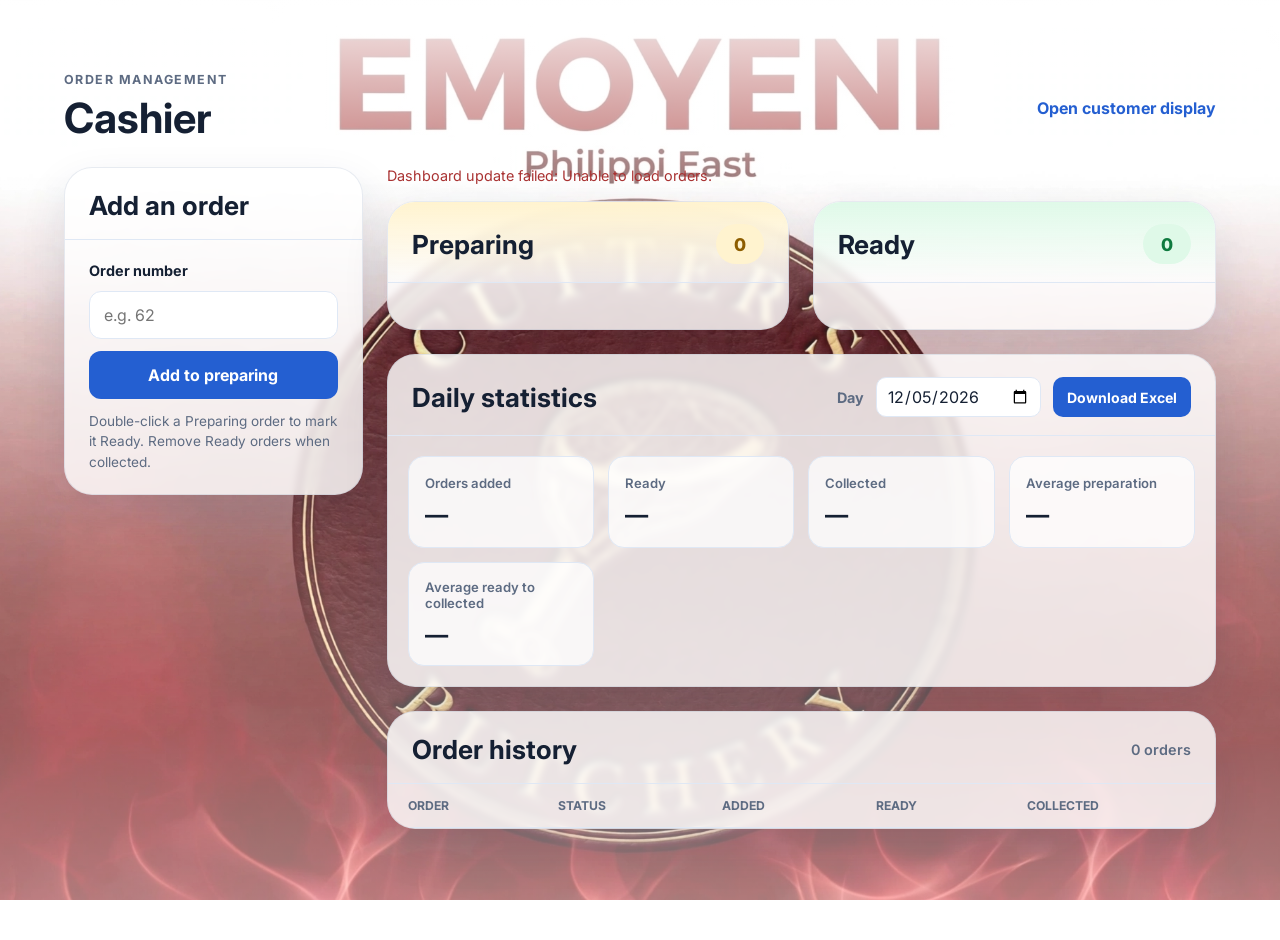
==== cashier.html @ 68243064 "first commit" ====
<!DOCTYPE html>
<html lang="en">
  <head>
    <meta charset="UTF-8" />
    <meta name="viewport" content="width=device-width, initial-scale=1.0" />
    <title>Cashier Order Management</title>
    <link rel="preconnect" href="https://fonts.googleapis.com" />
    <link rel="preconnect" href="https://fonts.gstatic.com" crossorigin />
    <link href="https://fonts.googleapis.com/css2?family=Inter:wght@400;500;600;700;800&display=swap" rel="stylesheet" />
    <link rel="stylesheet" href="styles.css" />
  </head>
  <body>
    <div class="dashboard-shell">
      <header class="topbar">
        <div>
          <p class="eyebrow">Order management</p>
          <h1>Cashier</h1>
        </div>
        <a class="cashier-link" href="/" target="_blank" rel="noopener">Open customer display</a>
      </header>

      <main class="cashier-screen-layout" aria-label="Cashier order management">
        <aside class="panel cashier-panel" aria-labelledby="cashier-title">
          <div class="panel-header">
            <h2 id="cashier-title">Add an order</h2>
          </div>
          <form id="orderForm" class="order-form">
            <label for="orderNumberInput">Order number</label>
            <input
              id="orderNumberInput"
              name="orderNumber"
              type="number"
              min="1"
              step="1"
              placeholder="e.g. 62"
              required
            />
            <button class="add-order-button" type="submit">Add to preparing</button>
          </form>
          <p class="cashier-hint">Double-click a Preparing order to mark it Ready. Remove Ready orders when collected.</p>
        </aside>

        <div>
          <p id="syncStatus" class="sync-status" role="status" aria-live="polite">Connecting to customer display...</p>
          <div class="board-grid">
            <section class="panel panel-preparing" aria-labelledby="preparing-title">
              <div class="panel-header">
                <h2 id="preparing-title">Preparing</h2>
                <span id="preparingCount" class="count-badge">0</span>
              </div>
              <div id="preparingList" class="order-list"></div>
            </section>

            <section class="panel panel-ready" aria-labelledby="ready-title">
              <div class="panel-header">
                <h2 id="ready-title">Ready</h2>
                <span id="readyCount" class="count-badge">0</span>
              </div>
              <div id="readyList" class="order-list"></div>
            </section>
          </div>

          <section class="panel stats-panel" aria-labelledby="stats-title">
            <div class="panel-header stats-header">
              <h2 id="stats-title">Daily statistics</h2>
              <label class="stats-date-label" for="statsDate">Day</label>
              <input id="statsDate" type="date" />
              <button id="exportReportButton" class="export-report-button" type="button">Download Excel</button>
            </div>
            <div class="stats-grid">
              <article class="stat-card">
                <span class="stat-label">Orders added</span>
                <strong id="statsTotal" class="stat-value">—</strong>
              </article>
              <article class="stat-card">
                <span class="stat-label">Ready</span>
                <strong id="statsReady" class="stat-value">—</strong>
              </article>
              <article class="stat-card">
                <span class="stat-label">Collected</span>
                <strong id="statsCollected" class="stat-value">—</strong>
              </article>
              <article class="stat-card">
                <span class="stat-label">Average preparation</span>
                <strong id="statsPreparationTime" class="stat-value">—</strong>
              </article>
              <article class="stat-card">
                <span class="stat-label">Average ready to collected</span>
                <strong id="statsCollectionTime" class="stat-value">—</strong>
              </article>
            </div>
          </section>

          <section class="panel history-panel" aria-labelledby="history-title">
            <div class="panel-header history-header">
              <h2 id="history-title">Order history</h2>
              <span id="historyCount" class="history-count">0 orders</span>
            </div>
            <div class="history-table-wrap">
              <table class="history-table">
                <thead>
                  <tr>
                    <th scope="col">Order</th>
                    <th scope="col">Status</th>
                    <th scope="col">Added</th>
                    <th scope="col">Ready</th>
                    <th scope="col">Collected</th>
                  </tr>
                </thead>
                <tbody id="orderHistory"></tbody>
              </table>
            </div>
          </section>
        </div>
      </main>
    </div>

    <script src="cashier.js"></script>
  </body>
</html>
---- styles.css ----
:root {
  --bg: #f4f7fb;
  --panel: #ffffff;
  --panel-alt: #eef4ff;
  --text: #152033;
  --muted: #5d6b82;
  --line: #dfe8f5;
  --preparing: #ffb703;
  --preparing-soft: #fff3cf;
  --ready: #2ecc71;
  --ready-soft: #dff9e8;
  --shadow: 0 20px 45px rgba(25, 52, 89, 0.12);
}

* {
  box-sizing: border-box;
}

body {
  margin: 0;
  min-height: 100vh;
  font-family: "Inter", sans-serif;
  background:
    linear-gradient(
      to bottom,
      rgba(255, 255, 255, 0.92),
      rgba(255, 255, 255, 0.089) 35%,
      rgba(255, 255, 255, 0.5)
    ),
    url("IMG-20261030-WA4316.jpg") center bottom / cover fixed;
  color: var(--text);
}

.dashboard-shell {
  max-width: 1200px;
  margin: 40px auto;
  padding: 32px 24px;
}

.topbar {
  display: flex;
  justify-content: space-between;
  align-items: center;
  margin-bottom: 24px;
}

.eyebrow {
  margin: 0 0 6px;
  font-size: 0.78rem;
  font-weight: 700;
  letter-spacing: 0.12em;
  text-transform: uppercase;
  color: var(--muted);
}

h1 {
  margin: 0;
  font-size: clamp(2rem, 2vw + 1rem, 3rem);
}

.live-badge {
  background: #eafaf1;
  color: #1b8a46;
  border: 1px solid rgba(39, 164, 89, 0.22);
  border-radius: 999px;
  padding: 10px 18px;
  font-weight: 700;
}

.cashier-screen-layout {
  display: grid;
  grid-template-columns: minmax(230px, 0.72fr) minmax(0, 2fr);
  align-items: start;
  gap: 24px;
}

.board-grid {
  display: grid;
  grid-template-columns: repeat(2, minmax(0, 1fr));
  gap: 24px;
}

.panel {
  background: rgba(255, 255, 255, 0.82);
  border: 1px solid rgba(148, 164, 190, 0.22);
  border-radius: 28px;
  box-shadow: var(--shadow);
  overflow: hidden;
  backdrop-filter: blur(3px);
}

.order-form {
  display: grid;
  gap: 12px;
  padding: 22px 24px 12px;
}

.order-form label {
  font-size: 0.9rem;
  font-weight: 700;
}

.order-form input {
  width: 100%;
  min-height: 48px;
  padding: 0 14px;
  border: 1px solid var(--line);
  border-radius: 12px;
  background: #fff;
  color: var(--text);
  font: inherit;
}

.order-form input:focus-visible,
.add-order-button:focus-visible,
.remove-order-button:focus-visible {
  outline: 3px solid rgba(47, 111, 237, 0.35);
  outline-offset: 2px;
}

.add-order-button {
  min-height: 48px;
  border: 0;
  border-radius: 12px;
  background: #245fd1;
  color: #fff;
  font: inherit;
  font-weight: 700;
  cursor: pointer;
}

.add-order-button:hover {
  background: #194eae;
}

.form-message {
  min-height: 1.25em;
  margin: 0;
  color: var(--muted);
  font-size: 0.85rem;
}

.cashier-hint {
  margin: 0;
  padding: 0 24px 22px;
  color: var(--muted);
  font-size: 0.85rem;
  line-height: 1.5;
}

.cashier-link {
  color: #245fd1;
  font-weight: 700;
  text-decoration: none;
}

.cashier-link:hover {
  text-decoration: underline;
}

.sync-status {
  min-height: 1.25em;
  margin: 0 0 16px;
  color: var(--muted);
  font-size: 0.9rem;
}

.sync-error {
  color: #a93232;
}

.stats-panel {
  margin-top: 24px;
}

.stats-header {
  gap: 12px;
}

.stats-header h2 {
  margin-right: auto;
}

.stats-date-label {
  color: var(--muted);
  font-size: 0.9rem;
  font-weight: 700;
}

.stats-header input {
  min-height: 40px;
  padding: 0 10px;
  border: 1px solid var(--line);
  border-radius: 10px;
  color: var(--text);
  font: inherit;
}

.export-report-button {
  min-height: 40px;
  padding: 0 14px;
  border: 0;
  border-radius: 10px;
  background: #245fd1;
  color: #fff;
  font: inherit;
  font-size: 0.88rem;
  font-weight: 700;
  cursor: pointer;
}

.export-report-button:hover:not(:disabled) {
  background: #194eae;
}

.export-report-button:focus-visible {
  outline: 3px solid rgba(47, 111, 237, 0.35);
  outline-offset: 2px;
}

.export-report-button:disabled {
  cursor: wait;
  opacity: 0.65;
}

.stats-grid {
  display: grid;
  grid-template-columns: repeat(auto-fit, minmax(150px, 1fr));
  gap: 14px;
  padding: 20px;
}

.stat-card {
  display: grid;
  gap: 10px;
  min-height: 92px;
  align-content: center;
  padding: 16px;
  border: 1px solid var(--line);
  border-radius: 16px;
  background: rgba(255, 255, 255, 0.75);
}

.stat-label {
  color: var(--muted);
  font-size: 0.82rem;
  font-weight: 600;
}

.stat-value {
  font-size: 1.45rem;
}

.history-panel {
  margin-top: 24px;
}

.history-header h2 {
  margin-right: auto;
}

.history-count {
  color: var(--muted);
  font-size: 0.9rem;
  font-weight: 600;
}

.history-table-wrap {
  overflow-x: auto;
}

.history-table {
  width: 100%;
  border-collapse: collapse;
  text-align: left;
}

.history-table th,
.history-table td {
  padding: 14px 20px;
  border-bottom: 1px solid var(--line);
  white-space: nowrap;
}

.history-table th {
  color: var(--muted);
  font-size: 0.76rem;
  font-weight: 700;
  text-transform: uppercase;
}

.history-table td {
  font-size: 0.9rem;
}

.history-table tbody tr:last-child td {
  border-bottom: 0;
}

.history-order-number {
  font-weight: 800;
}

.history-status {
  display: inline-block;
  padding: 5px 9px;
  border-radius: 999px;
  font-size: 0.75rem;
  font-weight: 700;
  text-transform: capitalize;
}

.history-status-preparing {
  background: var(--preparing-soft);
  color: #8d5d00;
}

.history-status-ready {
  background: var(--ready-soft);
  color: #0f7a3f;
}

.history-status-collected {
  background: #e8edf5;
  color: #43516a;
}

.history-empty {
  padding: 28px 20px !important;
  color: var(--muted);
  text-align: center;
}

.cashier-order-card {
  cursor: pointer;
}

.panel-header {
  display: flex;
  justify-content: space-between;
  align-items: center;
  padding: 22px 24px 18px;
  border-bottom: 1px solid var(--line);
}

.panel-preparing .panel-header {
  background: linear-gradient(180deg, var(--preparing-soft), rgba(255,255,255,0.25));
}

.panel-ready .panel-header {
  background: linear-gradient(180deg, var(--ready-soft), rgba(255,255,255,0.25));
}

h2 {
  margin: 0;
  font-size: clamp(1.35rem, 0.8vw + 1rem, 2.1rem);
}

.count-badge {
  min-width: 48px;
  height: 40px;
  padding: 0 14px;
  border-radius: 999px;
  display: inline-flex;
  align-items: center;
  justify-content: center;
  font-weight: 800;
  font-size: 1.1rem;
}

.panel-preparing .count-badge {
  background: var(--preparing-soft);
  color: #8d5d00;
}

.panel-ready .count-badge {
  background: var(--ready-soft);
  color: #0f7a3f;
}

.order-list {
  display: grid;
  grid-template-columns: repeat(2, minmax(0, 1fr));
  gap: 18px;
  padding: 22px 20px 24px;
}

.order-card {
  position: relative;
  display: flex;
  flex-direction: column;
  align-items: center;
  justify-content: center;
  min-height: 160px;
  border-radius: 20px;
  padding: 18px 12px;
  border: 2px solid transparent;
  text-align: center;
  transition: transform 0.2s ease, box-shadow 0.2s ease;
}

.order-card:hover {
  transform: translateY(-2px);
}

.panel-preparing .order-card {
  background: linear-gradient(180deg, rgba(255, 183, 3, 0.1), rgba(255, 255, 255, 0.7));
  border-color: rgba(255, 183, 3, 0.28);
  box-shadow: inset 0 0 0 1px rgba(255, 183, 3, 0.1);
}

.panel-ready .order-card {
  background: linear-gradient(180deg, rgba(46, 204, 113, 0.10), rgba(255, 255, 255, 0.7));
  border-color: rgba(46, 204, 113, 0.25);
  box-shadow: inset 0 0 0 1px rgba(46, 204, 113, 0.08);
}

.order-label {
  font-size: 0.72rem;
  font-weight: 700;
  letter-spacing: 0.08em;
  text-transform: uppercase;
  opacity: 0.75;
  margin-bottom: 8px;
}

.order-number {
  font-size: clamp(2.1rem, 1.8vw + 1rem, 3.2rem);
  line-height: 1;
  font-weight: 800;
  letter-spacing: -0.04em;
}

.panel-preparing .order-number {
  color: #8d5d00;
}

.panel-ready .order-number {
  color: #0c7a3d;
}

.remove-order-button {
  margin-top: 12px;
  padding: 6px 12px;
  border: 1px solid rgba(193, 69, 69, 0.25);
  border-radius: 999px;
  background: #fff;
  color: #a93232;
  font: inherit;
  font-size: 0.78rem;
  font-weight: 700;
  cursor: pointer;
}

.remove-order-button:hover {
  background: #fff0f0;
}

@media (max-width: 760px) {
  .dashboard-shell {
    margin: 18px auto;
    padding: 18px 14px;
  }

  .cashier-screen-layout,
  .board-grid,
  .order-list {
    grid-template-columns: 1fr;
  }

  .topbar {
    flex-direction: column;
    align-items: flex-start;
    gap: 12px;
  }
}
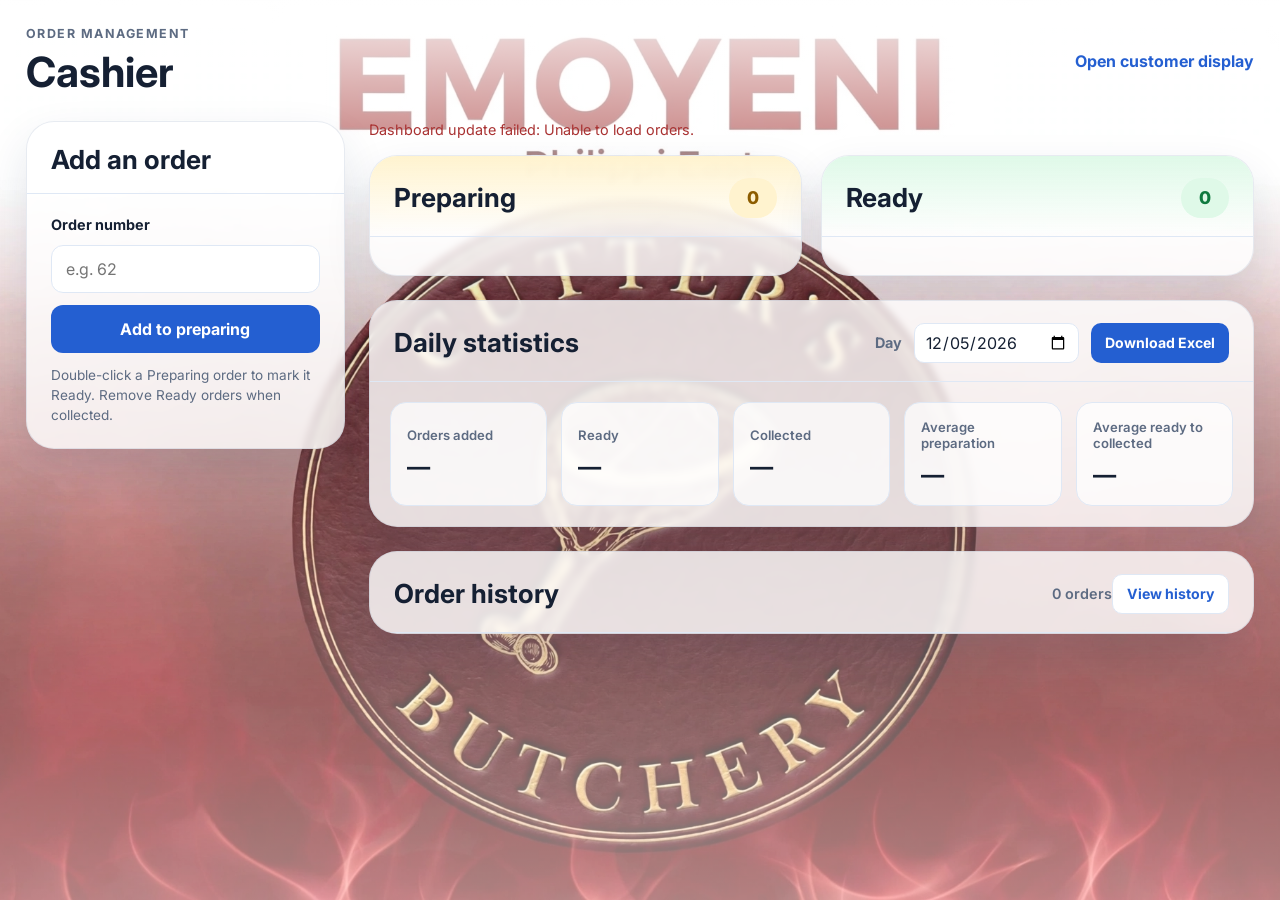
==== commit b01a76fb: "final2 commit" ====
--- a/cashier.html
+++ b/cashier.html
@@ -95,8 +95,17 @@
             <div class="panel-header history-header">
               <h2 id="history-title">Order history</h2>
               <span id="historyCount" class="history-count">0 orders</span>
+              <button
+                id="historyToggle"
+                class="history-toggle"
+                type="button"
+                aria-expanded="false"
+                aria-controls="historyContent"
+              >
+                View history
+              </button>
             </div>
-            <div class="history-table-wrap">
+            <div id="historyContent" class="history-table-wrap" hidden>
               <table class="history-table">
                 <thead>
                   <tr>
--- a/styles.css
+++ b/styles.css
@@ -18,7 +18,7 @@
 
 body {
   margin: 0;
-  min-height: 100vh;
+  min-height: 100dvh;
   font-family: "Inter", sans-serif;
   background:
     linear-gradient(
@@ -32,9 +32,12 @@
 }
 
 .dashboard-shell {
-  max-width: 1200px;
-  margin: 40px auto;
-  padding: 32px 24px;
+  width: min(100%, 1600px);
+  min-height: 100dvh;
+  margin: 0 auto;
+  padding: clamp(12px, 2vw, 32px);
+  display: flex;
+  flex-direction: column;
 }
 
 .topbar {
@@ -75,12 +78,14 @@
 }
 
 .board-grid {
+  flex: 1;
   display: grid;
   grid-template-columns: repeat(2, minmax(0, 1fr));
-  gap: 24px;
+  gap: clamp(10px, 1.5vw, 24px);
 }
 
 .panel {
+  min-width: 0;
   background: rgba(255, 255, 255, 0.82);
   border: 1px solid rgba(148, 164, 190, 0.22);
   border-radius: 28px;
@@ -263,6 +268,28 @@
   color: var(--muted);
   font-size: 0.9rem;
   font-weight: 600;
+}
+
+.history-toggle {
+  min-height: 40px;
+  padding: 0 14px;
+  border: 1px solid var(--line);
+  border-radius: 10px;
+  background: #fff;
+  color: #245fd1;
+  font: inherit;
+  font-size: 0.88rem;
+  font-weight: 700;
+  cursor: pointer;
+}
+
+.history-toggle:hover {
+  background: #f4f7fb;
+}
+
+.history-toggle:focus-visible {
+  outline: 3px solid rgba(47, 111, 237, 0.35);
+  outline-offset: 2px;
 }
 
 .history-table-wrap {
@@ -379,10 +406,36 @@
 }
 
 .order-list {
+  --card-min-height: clamp(88px, 14vh, 160px);
+  --card-gap: 14px;
+  --card-padding: 16px 10px;
+  --number-size: clamp(1.7rem, 2.5vw, 3.2rem);
   display: grid;
-  grid-template-columns: repeat(2, minmax(0, 1fr));
-  gap: 18px;
-  padding: 22px 20px 24px;
+  grid-template-columns: repeat(auto-fit, minmax(min(100%, 125px), 1fr));
+  align-content: start;
+  gap: var(--card-gap);
+  padding: clamp(10px, 1.5vw, 22px);
+}
+
+.order-list[data-density="compact"] {
+  --card-min-height: clamp(76px, 11vh, 120px);
+  --card-gap: 10px;
+  --card-padding: 12px 8px;
+  --number-size: clamp(1.5rem, 2vw, 2.5rem);
+}
+
+.order-list[data-density="dense"] {
+  --card-min-height: clamp(64px, 8vh, 92px);
+  --card-gap: 7px;
+  --card-padding: 9px 6px;
+  --number-size: clamp(1.3rem, 1.7vw, 2rem);
+}
+
+.order-list[data-density="tight"] {
+  --card-min-height: clamp(52px, 6vh, 72px);
+  --card-gap: 5px;
+  --card-padding: 6px 4px;
+  --number-size: clamp(1.1rem, 1.4vw, 1.6rem);
 }
 
 .order-card {
@@ -391,9 +444,9 @@
   flex-direction: column;
   align-items: center;
   justify-content: center;
-  min-height: 160px;
-  border-radius: 20px;
-  padding: 18px 12px;
+  min-height: var(--card-min-height);
+  border-radius: clamp(10px, 1.2vw, 20px);
+  padding: var(--card-padding);
   border: 2px solid transparent;
   text-align: center;
   transition: transform 0.2s ease, box-shadow 0.2s ease;
@@ -421,11 +474,11 @@
   letter-spacing: 0.08em;
   text-transform: uppercase;
   opacity: 0.75;
-  margin-bottom: 8px;
+  margin-bottom: 6px;
 }
 
 .order-number {
-  font-size: clamp(2.1rem, 1.8vw + 1rem, 3.2rem);
+  font-size: var(--number-size);
   line-height: 1;
   font-weight: 800;
   letter-spacing: -0.04em;
@@ -458,14 +511,37 @@
 
 @media (max-width: 760px) {
   .dashboard-shell {
-    margin: 18px auto;
-    padding: 18px 14px;
+    padding: 12px;
   }
 
   .cashier-screen-layout,
-  .board-grid,
+  .board-grid {
+    grid-template-columns: 1fr;
+  }
+
+  .board-grid {
+    gap: 12px;
+  }
+
   .order-list {
-    grid-template-columns: 1fr;
+    --card-min-height: clamp(72px, 10vh, 110px);
+    --number-size: clamp(1.5rem, 7vw, 2.4rem);
+    grid-template-columns: repeat(auto-fit, minmax(min(100%, 105px), 1fr));
+  }
+
+  .order-list[data-density="compact"] {
+    --card-min-height: clamp(64px, 8vh, 90px);
+    --number-size: clamp(1.35rem, 6vw, 2rem);
+  }
+
+  .order-list[data-density="dense"] {
+    --card-min-height: clamp(56px, 7vh, 76px);
+    --number-size: clamp(1.2rem, 5vw, 1.65rem);
+  }
+
+  .order-list[data-density="tight"] {
+    --card-min-height: clamp(48px, 6vh, 62px);
+    --number-size: clamp(1.05rem, 4vw, 1.35rem);
   }
 
   .topbar {
@@ -474,3 +550,22 @@
     gap: 12px;
   }
 }
+
+@media (max-height: 700px) {
+  .topbar {
+    margin-bottom: 12px;
+  }
+
+  .sync-status {
+    margin-bottom: 8px;
+  }
+
+  .panel-header {
+    padding: 12px 16px;
+  }
+
+  .count-badge {
+    min-width: 36px;
+    height: 32px;
+  }
+}
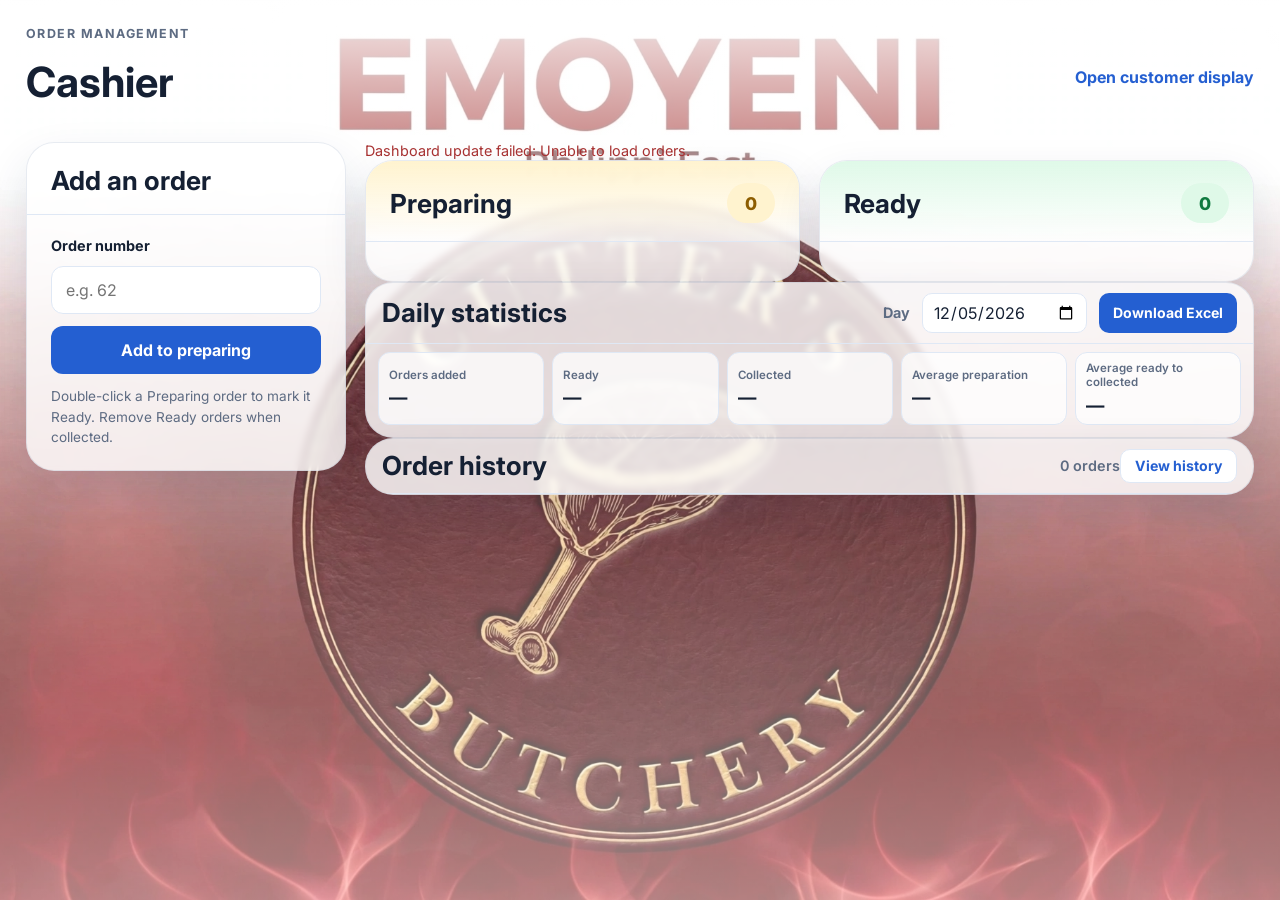
==== commit 9b26aec0: "final3 commit" ====
--- a/cashier.html
+++ b/cashier.html
@@ -9,10 +9,10 @@
     <link href="https://fonts.googleapis.com/css2?family=Inter:wght@400;500;600;700;800&display=swap" rel="stylesheet" />
     <link rel="stylesheet" href="styles.css" />
   </head>
-  <body>
+  <body class="cashier-page">
     <div class="dashboard-shell">
       <header class="topbar">
-        <div>
+        <div class="cashier-content">
           <p class="eyebrow">Order management</p>
           <h1>Cashier</h1>
         </div>
--- a/styles.css
+++ b/styles.css
@@ -569,3 +569,156 @@
     height: 32px;
   }
 }
+
+.cashier-page {
+  height: 100dvh;
+  overflow: hidden;
+}
+
+.cashier-page .dashboard-shell {
+  height: 100dvh;
+  min-height: 0;
+  overflow: hidden;
+}
+
+.cashier-page .topbar {
+  flex: 0 0 auto;
+  margin-bottom: clamp(10px, 1.5vh, 20px);
+}
+
+.cashier-page .cashier-screen-layout {
+  flex: 1;
+  min-height: 0;
+  align-items: stretch;
+  gap: clamp(12px, 1.5vw, 22px);
+}
+
+.cashier-page .cashier-panel {
+  align-self: start;
+}
+
+.cashier-page .cashier-content {
+  display: grid;
+  grid-template-rows: auto minmax(0, 1fr) auto auto;
+  gap: clamp(8px, 1.2vh, 14px);
+  min-width: 0;
+  min-height: 0;
+}
+
+.cashier-page .sync-status {
+  margin: 0;
+}
+
+.cashier-page .board-grid {
+  min-height: 0;
+}
+
+.cashier-page .board-grid > .panel {
+  display: flex;
+  flex-direction: column;
+  min-height: 0;
+}
+
+.cashier-page .order-list {
+  flex: 1;
+  min-height: 0;
+  overflow-y: auto;
+  overscroll-behavior: contain;
+}
+
+.cashier-page .stats-panel,
+.cashier-page .history-panel {
+  margin-top: 0;
+}
+
+.cashier-page .stats-panel .panel-header,
+.cashier-page .history-panel .panel-header {
+  padding: 10px 16px;
+}
+
+.cashier-page .stats-grid {
+  grid-template-columns: repeat(5, minmax(0, 1fr));
+  gap: 8px;
+  padding: 8px 12px 12px;
+}
+
+.cashier-page .stat-card {
+  min-height: 62px;
+  gap: 4px;
+  padding: 8px 10px;
+  border-radius: 12px;
+}
+
+.cashier-page .stat-label {
+  font-size: 0.72rem;
+  line-height: 1.25;
+}
+
+.cashier-page .stat-value {
+  font-size: 1.15rem;
+}
+
+.cashier-page .history-toggle {
+  min-height: 34px;
+}
+
+.cashier-page .history-table-wrap {
+  max-height: 30dvh;
+  overflow: auto;
+}
+
+@media (max-width: 1000px) and (min-width: 761px) {
+  .cashier-page .cashier-screen-layout {
+    grid-template-columns: minmax(190px, 0.6fr) minmax(0, 2fr);
+  }
+
+  .cashier-page .stats-grid {
+    grid-template-columns: repeat(3, minmax(0, 1fr));
+  }
+}
+
+@media (max-width: 760px) {
+  .cashier-page {
+    height: auto;
+    min-height: 100dvh;
+    overflow: auto;
+  }
+
+  .cashier-page .dashboard-shell {
+    height: auto;
+    min-height: 100dvh;
+    overflow: visible;
+  }
+
+  .cashier-page .cashier-screen-layout {
+    flex: initial;
+    min-height: initial;
+    gap: 14px;
+  }
+
+  .cashier-page .cashier-content {
+    grid-template-rows: auto auto auto auto;
+    min-height: initial;
+  }
+
+  .cashier-page .board-grid > .panel {
+    min-height: 0;
+  }
+
+  .cashier-page .order-list {
+    flex: initial;
+    max-height: 42dvh;
+  }
+
+  .cashier-page .stats-header {
+    flex-wrap: wrap;
+  }
+
+  .cashier-page .stats-header h2 {
+    flex: 1 0 100%;
+  }
+
+  .cashier-page .stats-grid {
+    grid-template-columns: repeat(2, minmax(0, 1fr));
+  }
+}
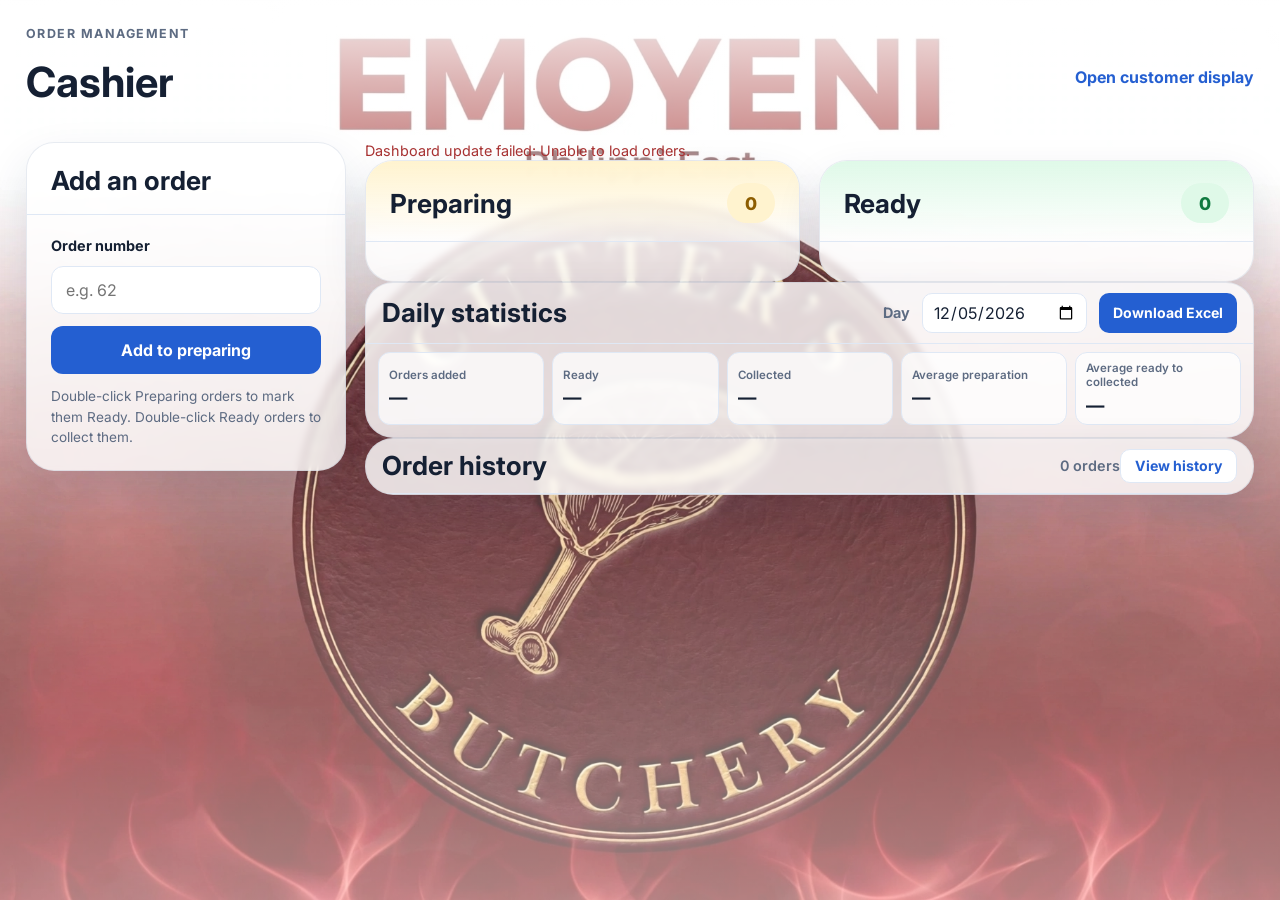
==== commit b8edf9d7: "final4 commit" ====
--- a/cashier.html
+++ b/cashier.html
@@ -37,7 +37,7 @@
             />
             <button class="add-order-button" type="submit">Add to preparing</button>
           </form>
-          <p class="cashier-hint">Double-click a Preparing order to mark it Ready. Remove Ready orders when collected.</p>
+          <p class="cashier-hint">Double-click Preparing orders to mark them Ready. Double-click Ready orders to collect them.</p>
         </aside>
 
         <div>
--- a/styles.css
+++ b/styles.css
@@ -118,7 +118,7 @@
 
 .order-form input:focus-visible,
 .add-order-button:focus-visible,
-.remove-order-button:focus-visible {
+.history-toggle:focus-visible {
   outline: 3px solid rgba(47, 111, 237, 0.35);
   outline-offset: 2px;
 }
@@ -359,6 +359,10 @@
 }
 
 .cashier-order-card {
+  cursor: pointer;
+}
+
+.cashier-ready-order-card {
   cursor: pointer;
 }
 
@@ -492,23 +496,6 @@
   color: #0c7a3d;
 }
 
-.remove-order-button {
-  margin-top: 12px;
-  padding: 6px 12px;
-  border: 1px solid rgba(193, 69, 69, 0.25);
-  border-radius: 999px;
-  background: #fff;
-  color: #a93232;
-  font: inherit;
-  font-size: 0.78rem;
-  font-weight: 700;
-  cursor: pointer;
-}
-
-.remove-order-button:hover {
-  background: #fff0f0;
-}
-
 @media (max-width: 760px) {
   .dashboard-shell {
     padding: 12px;
